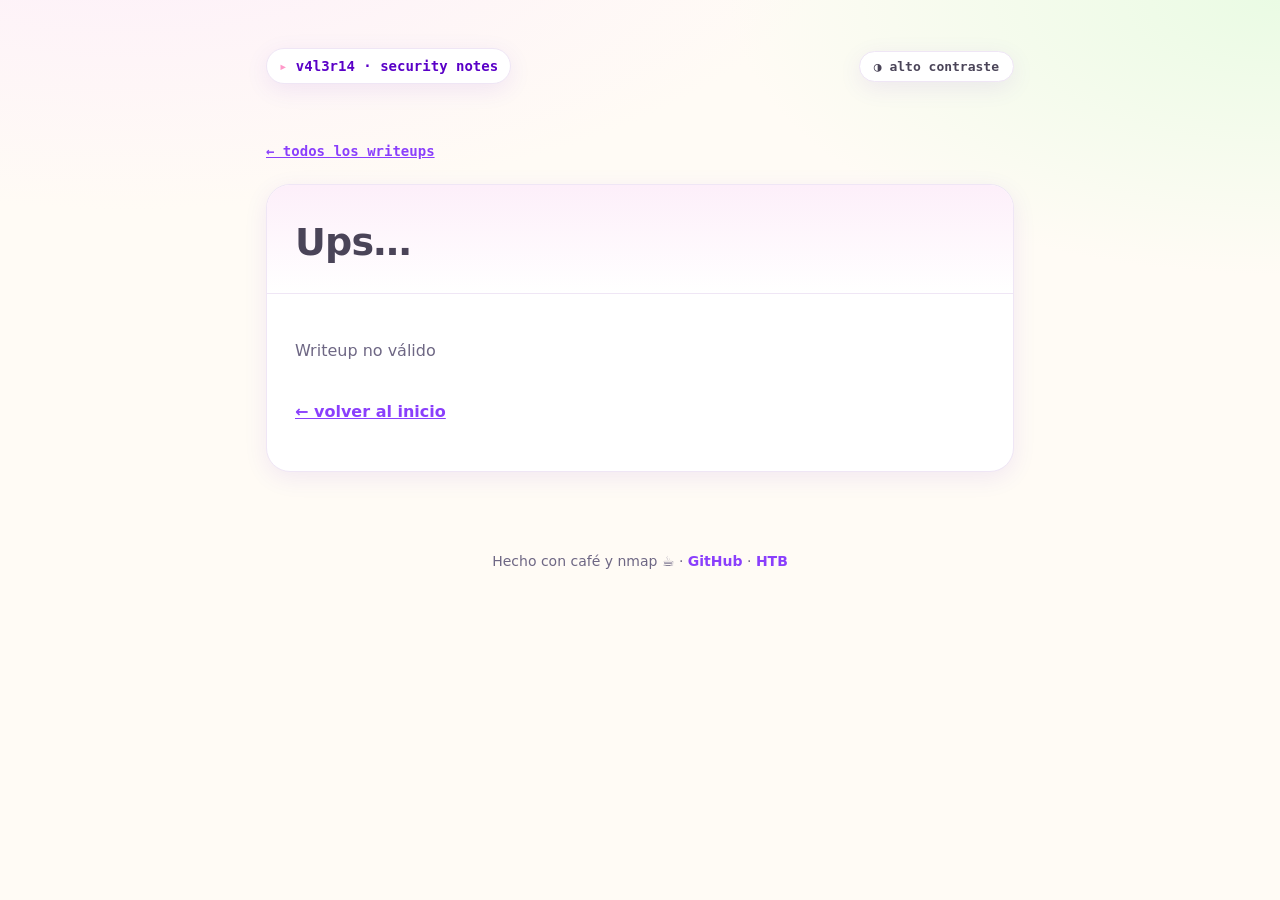
==== writeup.html @ c8d8538f "Web modular de writeups: tema pastel + alto contraste, catálogo JSON y plantilla Markdown Co-Authore" ====
<!DOCTYPE html>
<html lang="es">
<head>
<meta charset="utf-8">
<meta name="viewport" content="width=device-width, initial-scale=1">
<!-- Seguridad: todo por HTTPS, sin scripts externos ni inline -->
<meta http-equiv="Content-Security-Policy" content="default-src 'self'; script-src 'self'; style-src 'self' https://fonts.googleapis.com; font-src https://fonts.gstatic.com; img-src 'self' https: data:; connect-src 'self'; base-uri 'self'; form-action 'none'; object-src 'none'; upgrade-insecure-requests">
<meta name="referrer" content="strict-origin-when-cross-origin">
<link rel="icon" href="data:image/svg+xml,%3Csvg xmlns=%22http://www.w3.org/2000/svg%22 viewBox=%220 0 100 100%22%3E%3Ctext y=%22.9em%22 font-size=%2290%22%3E%F0%9F%9A%A9%3C/text%3E%3C/svg%3E">
<link rel="preconnect" href="https://fonts.googleapis.com">
<link rel="preconnect" href="https://fonts.gstatic.com" crossorigin>
<link rel="stylesheet" href="https://fonts.googleapis.com/css2?family=Nunito+Sans:ital,opsz,wght@0,6..12,400;0,6..12,600;0,6..12,700;0,6..12,800;1,6..12,400&amp;family=Fira+Code:wght@400;500;600&amp;display=swap">
<link rel="stylesheet" href="assets/css/tokens.css">
<link rel="stylesheet" href="assets/css/base.css">
<link rel="stylesheet" href="assets/css/components.css">
<script src="assets/js/theme.js"></script>
<title>Writeup · v4l3r14</title>
<meta name="description" content="Writeup de ciberseguridad.">
<script type="module" src="assets/js/writeup.js"></script>
</head>
<body>
<a class="skip-link" href="#article-body">Saltar al contenido</a>
<div class="wrap wrap--narrow">
  <header class="site-header">
    <div class="topbar">
      <a class="logo" href="./">v4l3r14 · security notes</a>
      <button id="theme-toggle" class="theme-toggle" type="button" aria-pressed="false">◑ alto contraste</button>
    </div>
  </header>

  <a class="back" href="./">← todos los writeups</a>

  <!-- Plantilla común: el contenido sale de writeups/&lt;slug&gt;.md -->
  <main>
    <article class="article">
      <header class="article__head" id="article-head"><p class="empty">Cargando…</p></header>
      <div class="article__body" id="article-body"></div>
    </article>
  </main>

<footer class="site-footer">
  Hecho con café y nmap ☕ · <a href="https://github.com/val-velvaz/CTF-Writeups" target="_blank" rel="noopener noreferrer">GitHub</a> · <a href="https://www.hackthebox.com/" target="_blank" rel="noopener noreferrer">HTB</a>
</footer>
</div>
</body>
</html>
---- assets/css/tokens.css ----
/* =========================================================
   tokens.css — ÚNICO sitio donde viven colores y fuentes.
   Cambia aquí la paleta y se actualiza toda la web.
   ========================================================= */

/* ---------- Tema por defecto: PASTEL ---------- */
:root {
  /* Fuentes */
  --font-sans: 'Nunito Sans', system-ui, -apple-system, 'Segoe UI', sans-serif;
  --font-mono: 'Fira Code', ui-monospace, 'Cascadia Code', monospace;

  /* Paleta pastel */
  --cream:      #FFFBF5;
  --cream-2:    #FFF6EA;
  --pink:       #FF99C9;
  --pink-soft:  #F6B9DB;
  --rose:       #FEC9C3;
  --lavender:   #E4C1F9;
  --lavender-2: #C494FF;
  --mint:       #D7FBCB;
  --mint-2:     #CFFF94;
  --peach:      #FCF5BF;
  --plum:       #5A00C7;

  /* Roles semánticos (los componentes SOLO usan estos) */
  --bg:            var(--cream);
  --bg-glow-1:     #FDEFFA;
  --bg-glow-2:     #EAFBE4;
  --surface:       #FFFFFF;
  --surface-2:     var(--cream-2);
  --text:          #4A4458;
  --text-soft:     #6E6784;
  --heading:       #4A4458;
  --accent:        var(--plum);
  --accent-2:      #8A3FFC;          /* enlaces / acentos sobre fondo claro */
  --accent-soft:   var(--lavender);
  --border:        #EFE6F5;
  --focus:         var(--plum);

  --code-bg:       #2E2A3A;
  --code-text:     #F3ECFF;
  --code-comment:  #C9A9FF;

  --flag-bg:       var(--mint);
  --flag-text:     #2F6B1F;

  --diff-easy:     var(--mint);
  --diff-med:      var(--peach);
  --diff-hard:     var(--rose);
  --diff-insane:   var(--lavender);
  --diff-text:     #4A4458;

  --tone-pink:     var(--pink);
  --tone-lav:      var(--lavender-2);
  --tone-mint:     var(--mint-2);
  --tone-rose:     var(--rose);
  --tone-peach:    var(--peach);

  --shadow:        0 6px 24px rgba(90, 0, 199, .08);
  --shadow-hover:  0 14px 34px rgba(90, 0, 199, .14);
  --radius:        20px;
  --radius-sm:     12px;

  color-scheme: light;
}

/* ---------- Tema ALTO CONTRASTE (neón sobre oscuro) ----------
   Se activa con <html data-theme="contrast"> (botón del header)
   o automáticamente si el sistema pide "más contraste".          */
:root[data-theme="contrast"] {
  --neon-pink:   #FF2E97;
  --neon-purple: #C77DFF;
  --neon-green:  #39FF14;
  --neon-yellow: #FFE600;
  --neon-cyan:   #00E5FF;

  --bg:            #0B0912;
  --bg-glow-1:     #0B0912;
  --bg-glow-2:     #0B0912;
  --surface:       #15111F;
  --surface-2:     #221B33;
  --text:          #FFFFFF;
  --text-soft:     #E2DAF2;
  --heading:       #FFFFFF;
  --accent:        var(--neon-green);
  --accent-2:      var(--neon-cyan);
  --accent-soft:   var(--neon-yellow);
  --border:        #FFFFFF;
  --focus:         var(--neon-yellow);

  --code-bg:       #000000;
  --code-text:     #FFFFFF;
  --code-comment:  var(--neon-green);

  --flag-bg:       var(--neon-green);
  --flag-text:     #000000;

  --diff-easy:     var(--neon-green);
  --diff-med:      var(--neon-yellow);
  --diff-hard:     var(--neon-pink);
  --diff-insane:   var(--neon-purple);
  --diff-text:     #000000;

  --tone-pink:     var(--neon-pink);
  --tone-lav:      var(--neon-purple);
  --tone-mint:     var(--neon-green);
  --tone-rose:     var(--neon-pink);
  --tone-peach:    var(--neon-yellow);

  --shadow:        none;
  --shadow-hover:  0 0 0 2px var(--neon-yellow);

  color-scheme: dark;
}
---- assets/css/base.css ----
/* base.css — reset, tipografía y layout general */
*, *::before, *::after { box-sizing: border-box; margin: 0; padding: 0; }

html { -webkit-text-size-adjust: 100%; }
[hidden] { display: none !important; }

body {
  font-family: var(--font-sans);
  color: var(--text);
  background:
    radial-gradient(1200px 500px at 10% -10%, var(--bg-glow-1) 0%, transparent 60%),
    radial-gradient(1000px 500px at 100% 0%, var(--bg-glow-2) 0%, transparent 55%),
    var(--bg);
  line-height: 1.6;
  min-height: 100vh;
}

.wrap { max-width: 1040px; margin: 0 auto; padding: 0 16px; }
.wrap--narrow { max-width: 780px; }

a { color: var(--accent-2); font-weight: 600; }
a:hover { text-decoration-thickness: 2px; }

:focus-visible { outline: 3px solid var(--focus); outline-offset: 3px; border-radius: 6px; }

.skip-link {
  position: absolute; left: -9999px; top: 8px;
  background: var(--surface); color: var(--text); padding: 8px 12px; border-radius: 8px;
}
.skip-link:focus { left: 8px; z-index: 10; }

.visually-hidden {
  position: absolute; width: 1px; height: 1px; overflow: hidden;
  clip: rect(0 0 0 0); white-space: nowrap;
}

@media (prefers-reduced-motion: reduce) {
  * { transition: none !important; animation: none !important; }
}
---- assets/css/components.css ----
/* components.css — piezas reutilizables (header, chips, tarjetas, artículo) */

/* ---------- Header ---------- */
.site-header { padding: 48px 0 24px; }
.topbar { display: flex; align-items: center; justify-content: space-between; gap: 12px; flex-wrap: wrap; }

.logo {
  font-family: var(--font-mono); font-weight: 600; font-size: 14px;
  color: var(--accent); background: var(--surface);
  border: 1px solid var(--border); padding: 6px 12px; border-radius: 999px;
  display: inline-block; box-shadow: var(--shadow); text-decoration: none;
}
.logo::before { content: "▸ "; color: var(--tone-pink); }

.theme-toggle {
  font-family: var(--font-mono); font-size: 13px; font-weight: 600;
  background: var(--surface); color: var(--text);
  border: 1px solid var(--border); border-radius: 999px;
  padding: 7px 14px; cursor: pointer; box-shadow: var(--shadow);
}
.theme-toggle[aria-pressed="true"] { background: var(--accent-soft); color: #000; }

h1 {
  font-size: clamp(34px, 6vw, 52px); font-weight: 800; letter-spacing: -.02em;
  margin: 18px 0 6px; color: var(--heading); line-height: 1.15;
}
h1 .accent { color: var(--lavender-2, var(--accent)); }
:root[data-theme="contrast"] h1 .accent { color: var(--neon-pink); }
.tagline { color: var(--text-soft); font-size: 18px; max-width: 56ch; }

/* ---------- Filtros ---------- */
.filters { display: flex; flex-wrap: wrap; gap: 10px; margin: 28px 0 8px; }
.chip {
  font-family: var(--font-mono); font-size: 13px;
  border: 1px solid var(--border); background: var(--surface); color: var(--text-soft);
  padding: 7px 14px; border-radius: 999px; cursor: pointer; transition: transform .15s;
}
.chip:hover { transform: translateY(-1px); }
.chip[aria-pressed="true"] {
  background: var(--accent-soft); color: var(--accent); border-color: transparent; font-weight: 600;
}
:root[data-theme="contrast"] .chip[aria-pressed="true"] { color: #000; }

/* ---------- Grid de tarjetas ---------- */
.grid {
  display: grid; gap: 20px; margin: 24px 0 60px;
  grid-template-columns: repeat(auto-fill, minmax(min(280px, 100%), 1fr));
}
.card {
  background: var(--surface); border-radius: var(--radius);
  border: 1px solid var(--border); box-shadow: var(--shadow);
  overflow: hidden; display: flex; flex-direction: column;
  color: inherit; text-decoration: none; font-weight: 400;
  transition: transform .18s, box-shadow .18s;
}
a.card:hover { transform: translateY(-4px); box-shadow: var(--shadow-hover); }
.card__bar { height: 8px; }
.card__body { padding: 20px 20px 22px; }
.card h3 { font-size: 22px; font-weight: 800; margin: 4px 0 10px; color: var(--heading); }
.card--soon { opacity: .6; }

.platform {
  font-family: var(--font-mono); font-size: 12px; color: var(--text-soft);
  text-transform: uppercase; letter-spacing: .08em;
}
.meta { display: flex; align-items: center; gap: 8px; margin-top: 4px; flex-wrap: wrap; }
.date { font-size: 13px; color: var(--text-soft); }
.tags { display: flex; flex-wrap: wrap; gap: 6px; margin-top: 14px; list-style: none; }
.tag {
  font-family: var(--font-mono); font-size: 11px;
  padding: 4px 9px; border-radius: 999px; color: var(--text); background: var(--surface-2);
}
.diff {
  font-family: var(--font-mono); font-size: 11px; font-weight: 600;
  padding: 4px 10px; border-radius: 999px; margin-left: auto; color: var(--diff-text);
}
.diff--facil   { background: var(--diff-easy); }
.diff--media   { background: var(--diff-med); }
.diff--dificil { background: var(--diff-hard); }
.diff--insane  { background: var(--diff-insane); }

.tone--pink  { background: var(--tone-pink); }
.tone--lav   { background: var(--tone-lav); }
.tone--mint  { background: var(--tone-mint); }
.tone--rose  { background: var(--tone-rose); }
.tone--peach { background: var(--tone-peach); }

.empty, .error { color: var(--text-soft); padding: 24px 0; }

/* ---------- Página de writeup ---------- */
.back { display: inline-block; margin: 32px 0 0; font-family: var(--font-mono); font-size: 14px; }

.article {
  background: var(--surface); border: 1px solid var(--border);
  border-radius: 24px; box-shadow: var(--shadow); overflow: hidden; margin: 20px 0 48px;
}
.article__head {
  padding: 30px 28px 20px; border-bottom: 1px solid var(--border);
  background: linear-gradient(180deg, var(--bg-glow-1), var(--surface));
}
.article__head h1 { font-size: clamp(28px, 5vw, 38px); margin: 6px 0 8px; }
.article__body { padding: 8px 28px 34px; }
.article__body h2 { font-size: 22px; margin: 28px 0 8px; color: var(--accent); }
.article__body h3 { font-size: 19px; margin: 22px 0 8px; color: var(--accent); }
.article__body h4 { font-size: 17px; margin: 18px 0 6px; color: var(--heading); }
.article__body p, .article__body ul, .article__body ol, .article__body blockquote { margin: 12px 0; }
.article__body ul, .article__body ol { padding-left: 1.4em; }
.article__body img { max-width: 100%; height: auto; border-radius: var(--radius-sm); border: 1px solid var(--border); }
.article__body blockquote {
  border-left: 4px solid var(--tone-lav); background: var(--surface-2);
  padding: 10px 16px; border-radius: 0 var(--radius-sm) var(--radius-sm) 0;
}
.article__body hr { border: 0; border-top: 1px solid var(--border); margin: 24px 0; }

pre {
  font-family: var(--font-mono); font-size: 13px;
  background: var(--code-bg); color: var(--code-text); border-radius: 14px;
  padding: 16px 18px; overflow-x: auto; margin: 12px 0; line-height: 1.7;
}
:root[data-theme="contrast"] pre { border: 1px solid var(--border); }
pre .c { color: var(--code-comment); }
code { font-family: var(--font-mono); }
:not(pre) > code {
  font-size: .88em; background: var(--surface-2); padding: 2px 6px; border-radius: 6px; color: var(--accent);
  overflow-wrap: anywhere;
}
.flag {
  font-family: var(--font-mono); background: var(--flag-bg); color: var(--flag-text);
  padding: 3px 8px; border-radius: 6px; overflow-wrap: anywhere;
}

/* ---------- Footer ---------- */
.site-footer { padding: 30px 0 50px; color: var(--text-soft); font-size: 14px; text-align: center; }
.site-footer a { text-decoration: none; }

@media (max-width: 520px) {
  .article__head, .article__body { padding-left: 18px; padding-right: 18px; }
}
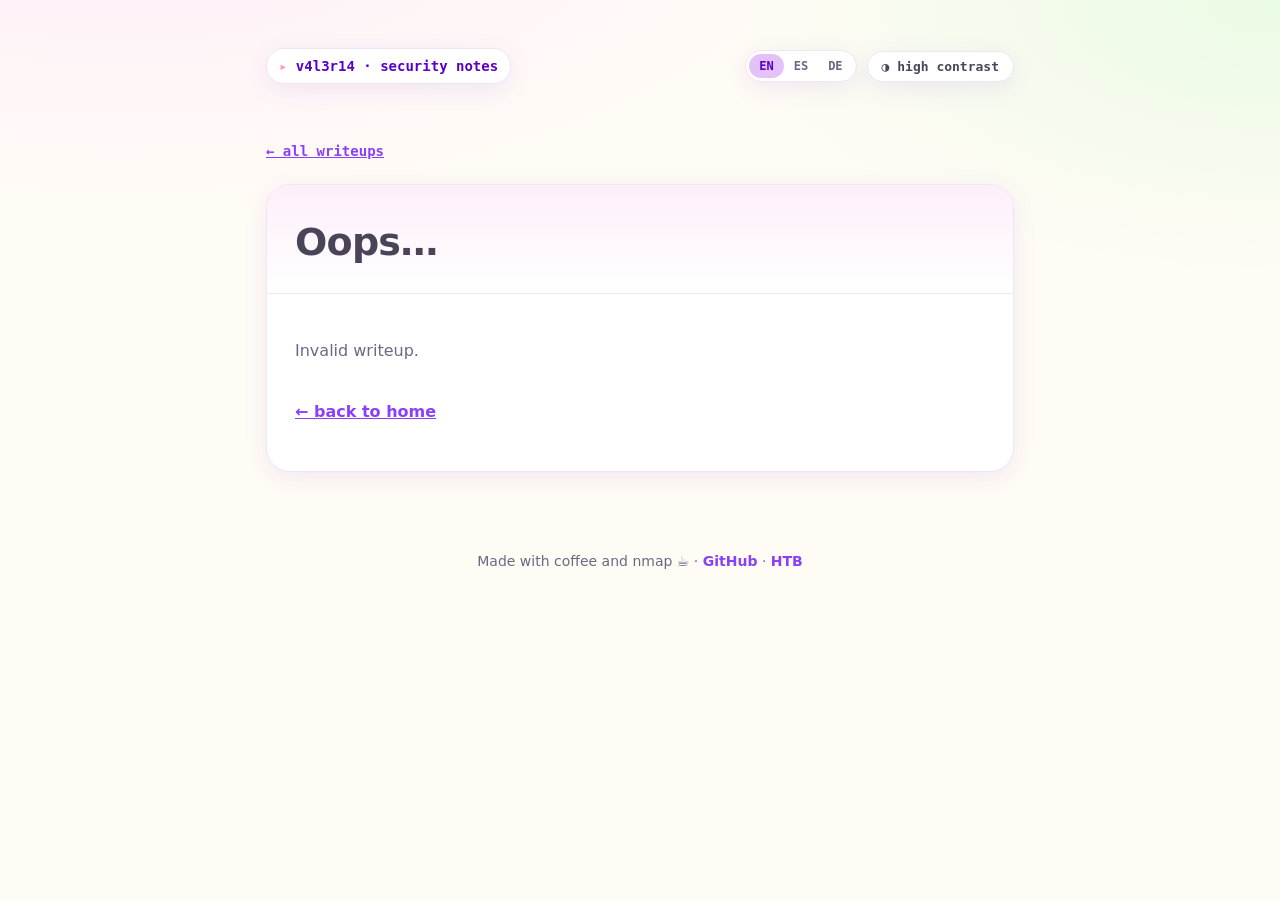
==== commit cf0e483d: "Selector de idioma (EN por defecto, ES, DE) con traducciones estáticas Co-Authored-By: Claude Opus 5" ====
--- a/writeup.html
+++ b/writeup.html
@@ -1,5 +1,5 @@
 <!DOCTYPE html>
-<html lang="es">
+<html lang="en">
 <head>
 <meta charset="utf-8">
 <meta name="viewport" content="width=device-width, initial-scale=1">
@@ -15,31 +15,38 @@
 <link rel="stylesheet" href="assets/css/components.css">
 <script src="assets/js/theme.js"></script>
 <title>Writeup · v4l3r14</title>
-<meta name="description" content="Writeup de ciberseguridad.">
+<meta name="description" content="Cybersecurity writeup.">
 <script type="module" src="assets/js/writeup.js"></script>
 </head>
-<body>
-<a class="skip-link" href="#article-body">Saltar al contenido</a>
+<body data-i18n-title="meta.writeup_title">
+<a class="skip-link" href="#article-body" data-i18n="skip_article">Skip to content</a>
 <div class="wrap wrap--narrow">
   <header class="site-header">
     <div class="topbar">
-      <a class="logo" href="./">v4l3r14 · security notes</a>
-      <button id="theme-toggle" class="theme-toggle" type="button" aria-pressed="false">◑ alto contraste</button>
+      <a class="logo" href="./" data-i18n="logo">v4l3r14 · security notes</a>
+      <div class="controls">
+        <!-- Botones EN / ES / DE: los genera i18n.js -->
+        <div id="lang-switch" class="lang-switch" role="group" aria-label="Language" data-i18n-attr="aria-label:lang_label"></div>
+        <button id="theme-toggle" class="theme-toggle" type="button" aria-pressed="false">
+          <span class="to-contrast" data-i18n="theme_to_contrast">◑ high contrast</span>
+          <span class="to-pastel" data-i18n="theme_to_pastel">◐ pastel mode</span>
+        </button>
+      </div>
     </div>
   </header>
 
-  <a class="back" href="./">← todos los writeups</a>
+  <a class="back" href="./" data-i18n="back">← all writeups</a>
 
-  <!-- Plantilla común: el contenido sale de writeups/&lt;slug&gt;.md -->
+  <!-- Plantilla común: el contenido sale de writeups/&lt;idioma&gt;/&lt;slug&gt;.md -->
   <main>
     <article class="article">
-      <header class="article__head" id="article-head"><p class="empty">Cargando…</p></header>
+      <header class="article__head" id="article-head"><p class="empty" data-i18n="loading">Loading…</p></header>
       <div class="article__body" id="article-body"></div>
     </article>
   </main>
 
 <footer class="site-footer">
-  Hecho con café y nmap ☕ · <a href="https://github.com/val-velvaz/CTF-Writeups" target="_blank" rel="noopener noreferrer">GitHub</a> · <a href="https://www.hackthebox.com/" target="_blank" rel="noopener noreferrer">HTB</a>
+  <span data-i18n="footer">Made with coffee and nmap ☕</span> · <a href="https://github.com/val-velvaz/CTF-Writeups" target="_blank" rel="noopener noreferrer">GitHub</a> · <a href="https://www.hackthebox.com/" target="_blank" rel="noopener noreferrer">HTB</a>
 </footer>
 </div>
 </body>
--- a/assets/css/components.css
+++ b/assets/css/components.css
@@ -28,8 +28,43 @@
 :root[data-theme="contrast"] h1 .accent { color: var(--neon-pink); }
 .tagline { color: var(--text-soft); font-size: 18px; max-width: 56ch; }
 
+/* ---------- Controles del header (idioma + tema) ---------- */
+.controls { display: flex; align-items: center; gap: 10px; flex-wrap: wrap; }
+.lang-switch {
+  display: inline-flex; background: var(--surface); border: 1px solid var(--border);
+  border-radius: 999px; padding: 3px; box-shadow: var(--shadow);
+}
+.lang-switch__btn {
+  font-family: var(--font-mono); font-size: 12px; font-weight: 600;
+  border: 0; background: transparent; color: var(--text-soft);
+  padding: 5px 10px; border-radius: 999px; cursor: pointer;
+}
+.lang-switch__btn[aria-pressed="true"] { background: var(--accent-soft); color: var(--accent); }
+:root[data-theme="contrast"] .lang-switch__btn[aria-pressed="true"] { color: #000; }
+
+/* El botón de tema tiene dos textos; se ve el que toca según el tema */
+.theme-toggle .to-pastel { display: none; }
+:root[data-theme="contrast"] .theme-toggle .to-pastel { display: inline; }
+:root[data-theme="contrast"] .theme-toggle .to-contrast { display: none; }
+
+/* Aviso "este writeup no está en tu idioma" */
+.notice {
+  margin-top: 20px !important; padding: 10px 14px; border-radius: var(--radius-sm);
+  background: var(--surface-2); border: 1px dashed var(--tone-lav); color: var(--text); font-size: 15px;
+}
+
+/* ---------- Buscador ---------- */
+.search { margin: 28px 0 0; }
+.search__input {
+  width: 100%; max-width: 480px; font: inherit; font-size: 16px; color: var(--text);
+  background: var(--surface); border: 1px solid var(--border); border-radius: 999px;
+  padding: 11px 18px; box-shadow: var(--shadow);
+}
+.search__input::placeholder { color: var(--text-soft); opacity: 1; }
+.search__input:focus-visible { outline: 3px solid var(--focus); outline-offset: 2px; }
+
 /* ---------- Filtros ---------- */
-.filters { display: flex; flex-wrap: wrap; gap: 10px; margin: 28px 0 8px; }
+.filters { display: flex; flex-wrap: wrap; gap: 10px; margin: 16px 0 8px; }
 .chip {
   font-family: var(--font-mono); font-size: 13px;
   border: 1px solid var(--border); background: var(--surface); color: var(--text-soft);
@@ -58,6 +93,12 @@
 .card__body { padding: 20px 20px 22px; }
 .card h3 { font-size: 22px; font-weight: 800; margin: 4px 0 10px; color: var(--heading); }
 .card--soon { opacity: .6; }
+.card__body { flex: 1; display: flex; flex-direction: column; }
+.card__cta {
+  margin-top: auto; padding-top: 16px; font-family: var(--font-mono); font-size: 13px;
+  font-weight: 600; color: var(--accent-2);
+}
+a.card:hover .card__cta { text-decoration: underline; }
 
 .platform {
   font-family: var(--font-mono); font-size: 12px; color: var(--text-soft);
